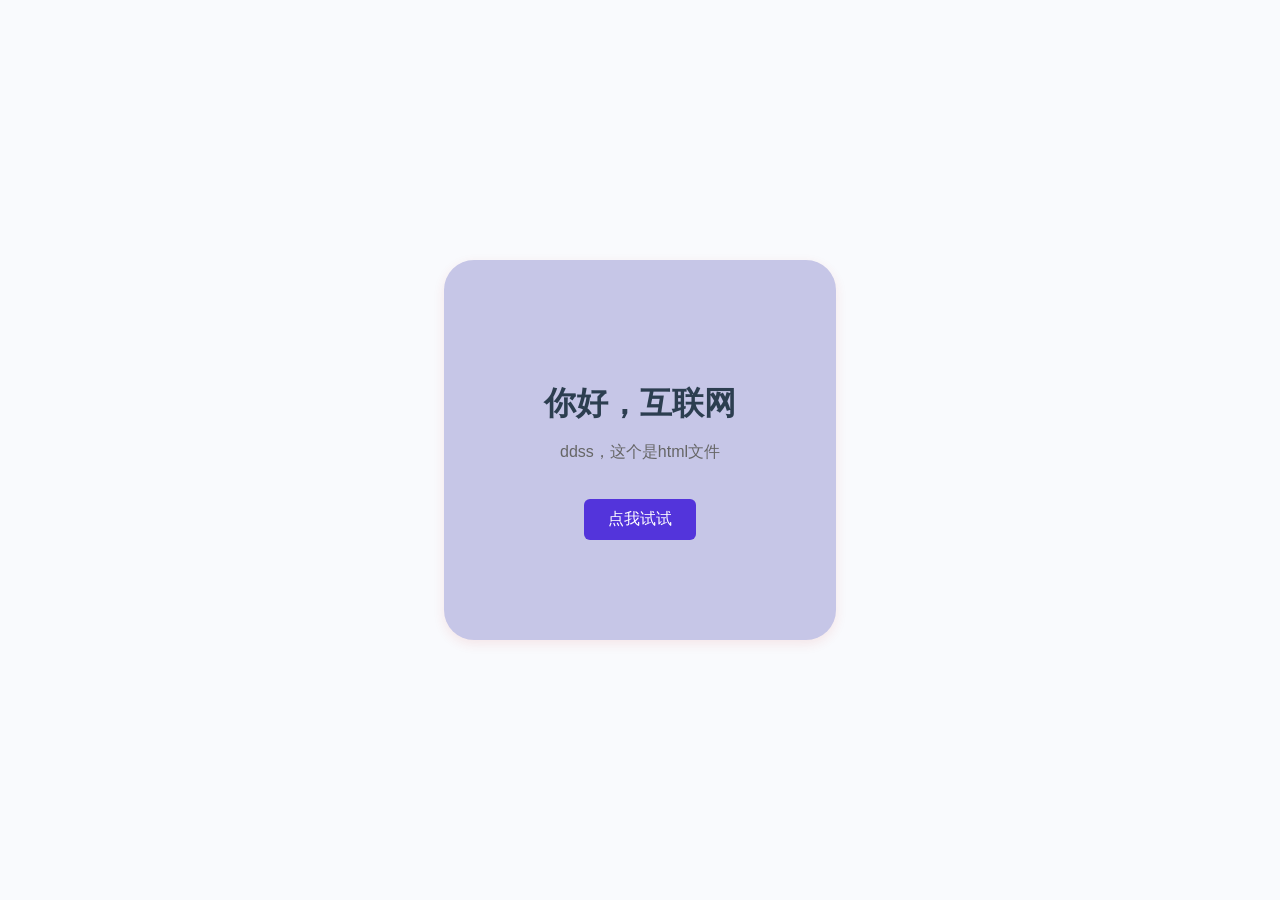
==== index1.html @ 828060ad "提交1" ====
<!DOCTYPE html>
<html lang="zh-CN">

    <head>
        <meta charset="UTF-8">
        <link rel="stylesheet" href="style.css">
        <title>
            我的学习网站示例
        </title>
    </head>

    <body>
        <div class="card">
            <h1>你好，互联网</h1>
            <p id="msg">ddss，这个是html文件</p>
            <button onclick="changeText()">点我试试</button>
        </div>
        <script src="script.js"></script>
    </body>
</html>
---- style.css ----
body {
                background-color: #f9fafd;
                display: flex;
                justify-content: center;
                align-items: center;
                height: 100vh;
                margin: 0;
                font-family: sans-serif;
            }

            .card {
                background: rgb(198, 198, 231);
                padding: 100px;
                border-radius: 30px;
                text-align: center;
                box-shadow: 0 4px 12px rgba(210, 52, 52, 0.1);
            }

            h1 {
                color: #2c3e50;
                margin-bottom: 12px;
            }

            p {
                color: #666;
            }

            button {
                margin-top: 20px;
                padding: 10px 24px;
                background-color: #5334db;
                color: white;
                border: none;
                border-radius: 6px;
                cursor: pointer;
                font-size: 16px;
            }

            button:hover {
                background-color: #2980b9;
            }
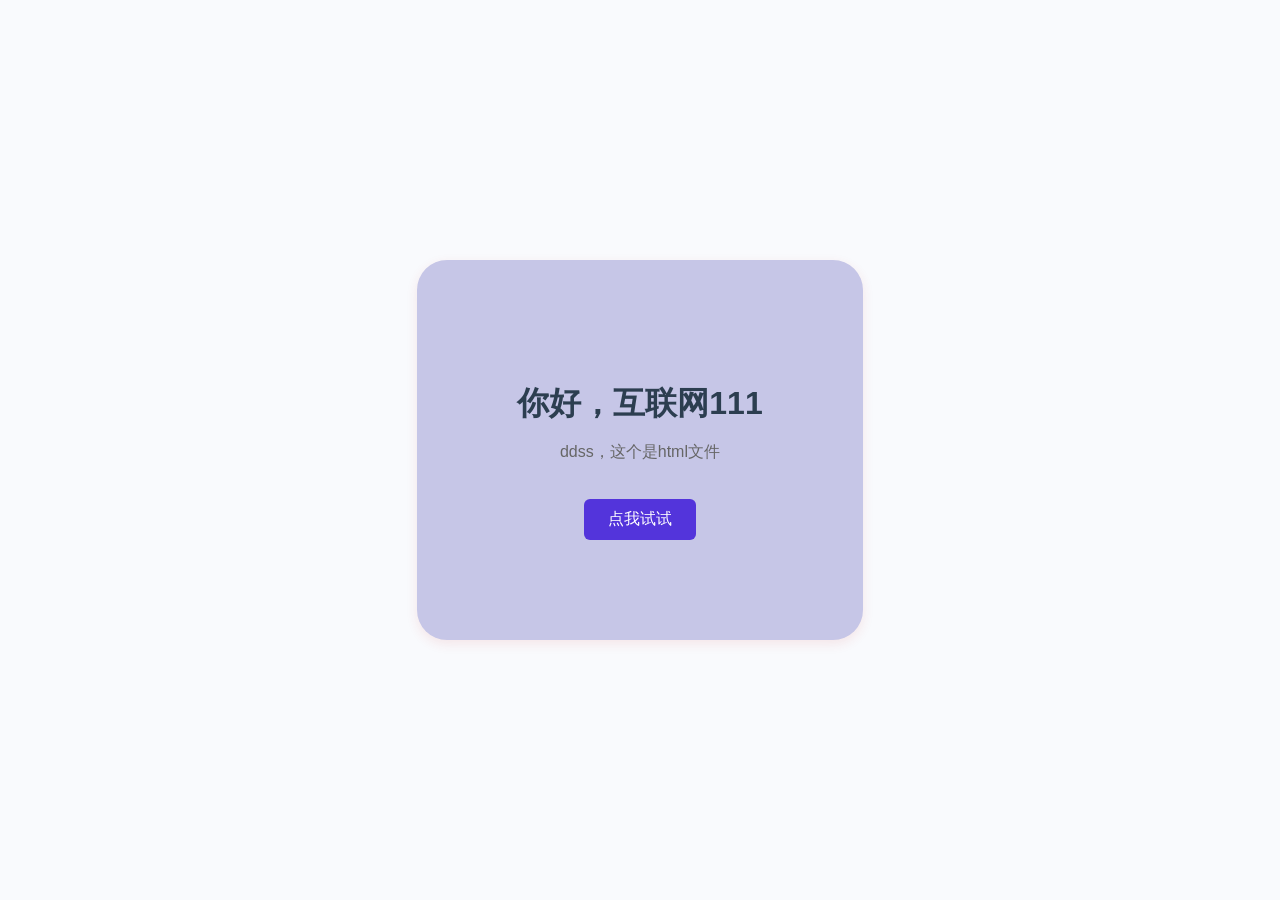
==== commit e22b4a85: "添加了.gitignore" ====
--- a/index1.html
+++ b/index1.html
@@ -11,7 +11,7 @@
 
     <body>
         <div class="card">
-            <h1>你好，互联网</h1>
+            <h1>你好，互联网111</h1>
             <p id="msg">ddss，这个是html文件</p>
             <button onclick="changeText()">点我试试</button>
         </div>
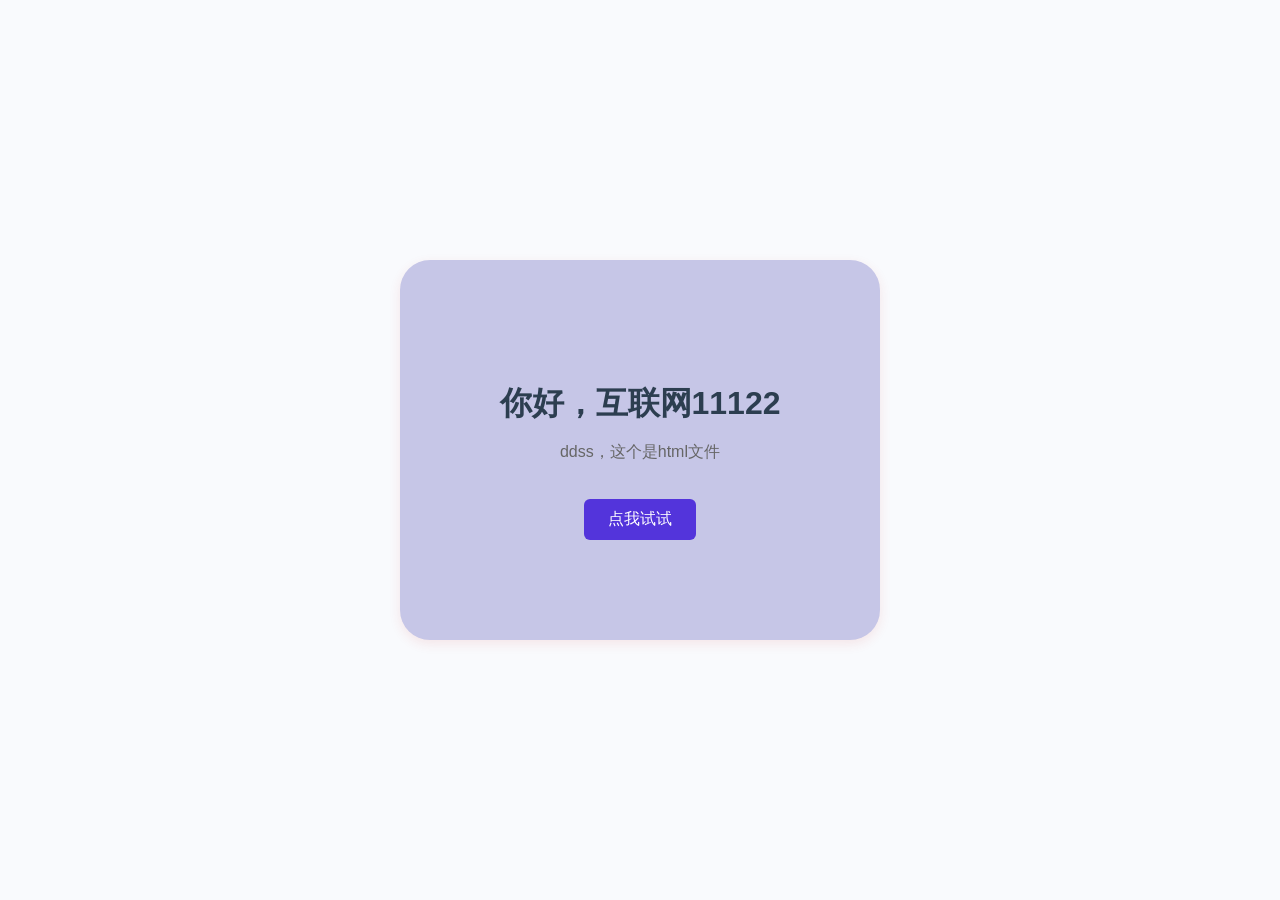
==== commit ebe1f852: "更新html" ====
--- a/index1.html
+++ b/index1.html
@@ -11,7 +11,7 @@
 
     <body>
         <div class="card">
-            <h1>你好，互联网111</h1>
+            <h1>你好，互联网11122</h1>
             <p id="msg">ddss，这个是html文件</p>
             <button onclick="changeText()">点我试试</button>
         </div>
